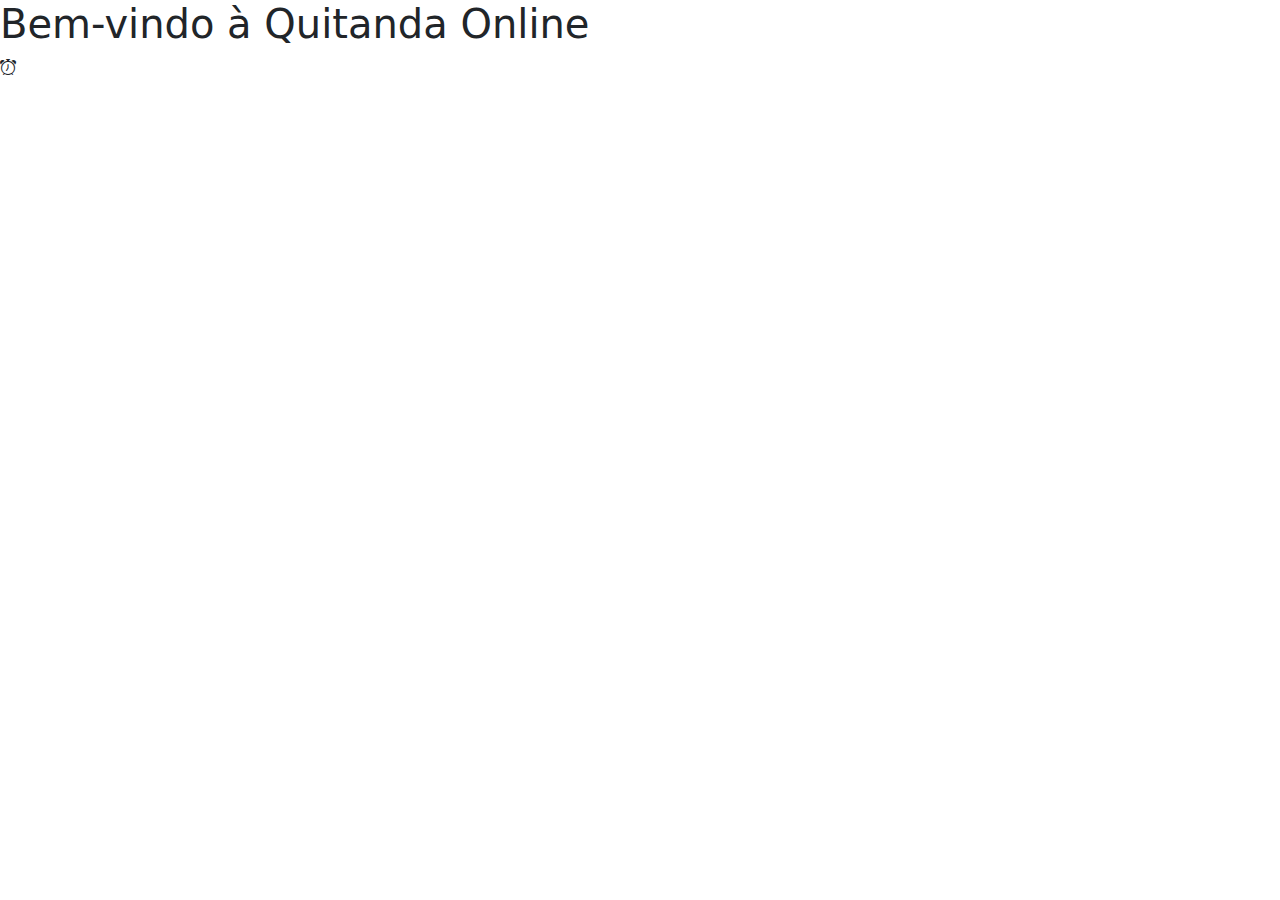
==== index.html @ 16da59ee "Create index.html" ====
<!DOCTYPE html>
<html lang="pt-br">
<head>
    <meta charset="UTF-8">
    <meta http-equiv="X-UA-Compatible" content="IE=edge">
    <meta name="viewport" content="width=device-width, initial-scale=1.0">
    <link href="https://cdn.jsdelivr.net/npm/bootstrap@5.2.2/dist/css/bootstrap.min.css" rel="stylesheet">
    <link href="https://cdn.jsdelivr.net/npm/bootstrap-icons@1.10.2/font/bootstrap-icons.css" rel="stylesheet">
    <script src="https://cdn.jsdelivr.net/npm/bootstrap@5.2.2/dist/js/bootstrap.bundle.min.js" defer></script>
    
    <title>Quitanda Online :: Página Principal</title>
</head>
<body>
    <h1>Bem-vindo à Quitanda Online</h1>

    <i class="bi-alarm"></i>
</body>
</html>
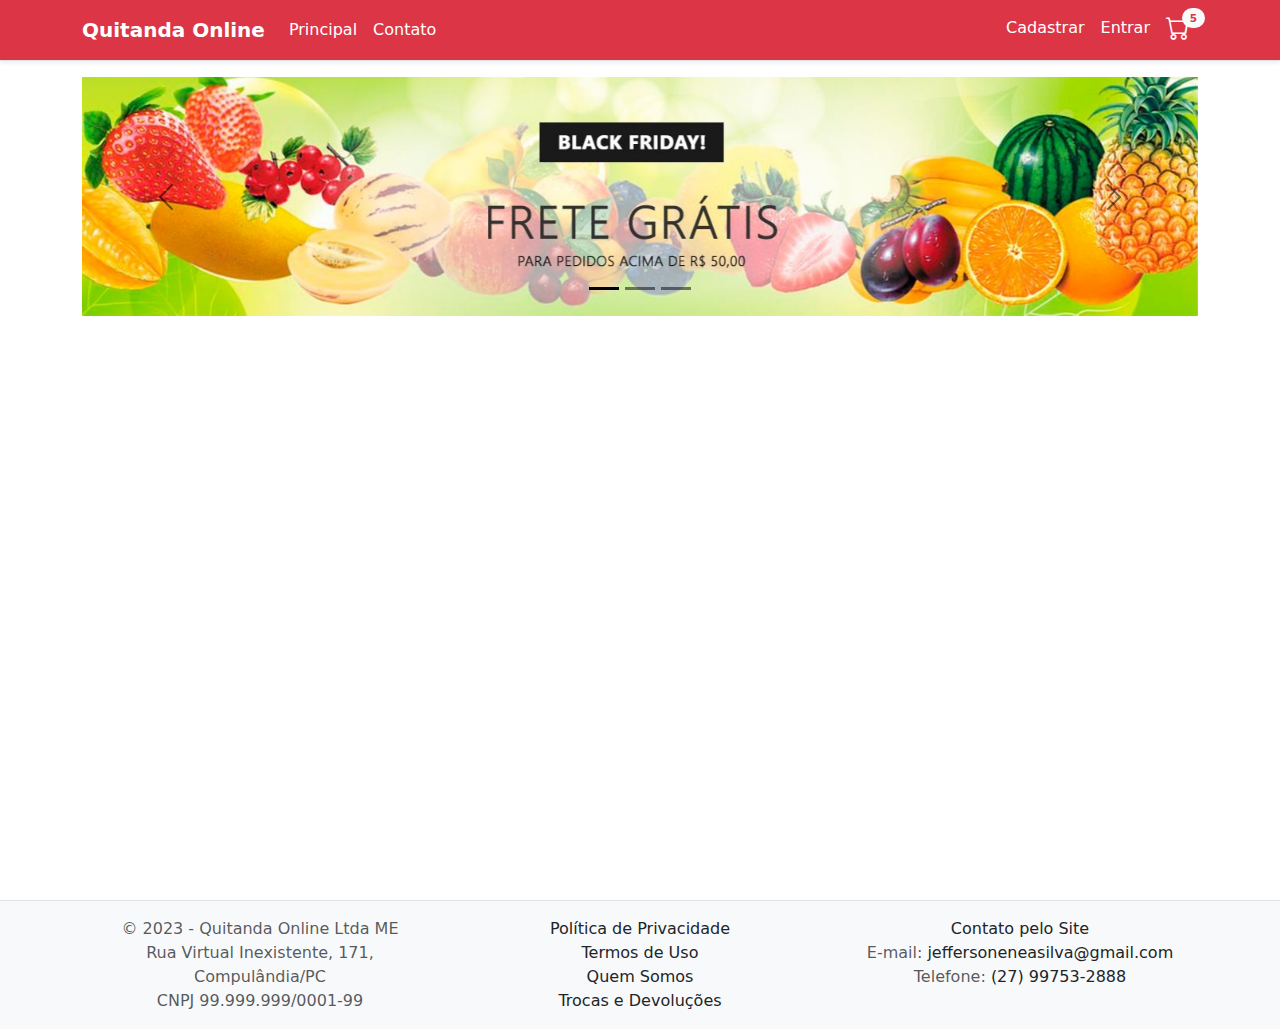
==== commit 96b8c805: "banner" ====
--- a/index.html
+++ b/index.html
@@ -1,18 +1,164 @@
 <!DOCTYPE html>
 <html lang="pt-br">
-<head>
-    <meta charset="UTF-8">
-    <meta http-equiv="X-UA-Compatible" content="IE=edge">
-    <meta name="viewport" content="width=device-width, initial-scale=1.0">
-    <link href="https://cdn.jsdelivr.net/npm/bootstrap@5.2.2/dist/css/bootstrap.min.css" rel="stylesheet">
-    <link href="https://cdn.jsdelivr.net/npm/bootstrap-icons@1.10.2/font/bootstrap-icons.css" rel="stylesheet">
-    <script src="https://cdn.jsdelivr.net/npm/bootstrap@5.2.2/dist/js/bootstrap.bundle.min.js" defer></script>
-    
-    <title>Quitanda Online :: Página Principal</title>
-</head>
-<body>
-    <h1>Bem-vindo à Quitanda Online</h1>
-
-    <i class="bi-alarm"></i>
+    <head>
+        <meta charset="UTF-8">
+        <meta http-equiv="X-UA-Compatible" content="IE=edge">
+        <meta name="viewport" content="width=device-width, initial-scale=1.0">
+        <link href="https://cdn.jsdelivr.net/npm/bootstrap@5.2.2/dist/css/bootstrap.min.css" rel="stylesheet">
+        <link href="https://cdn.jsdelivr.net/npm/bootstrap-icons@1.10.2/font/bootstrap-icons.css" rel="stylesheet">
+        <script src="https://cdn.jsdelivr.net/npm/bootstrap@5.2.2/dist/js/bootstrap.bundle.min.js" defer></script>
+        <link rel="shortcut icon" href="img/favicon/favicon.ico" type="image/x-icon">
+        <link rel="stylesheet" href="css/estilos.css">
+        <title>Quitanda Online :: Página Principal</title>
+    </head>
+    <body>
+        <div class="d-flex flex-column wrapper">
+            <nav class="navbar navbar-expand-lg navbar-dark bg-danger border-bottom shadow-sm mb-3">
+                <div class="container">
+                    <a class="navbar-brand" href="/">
+                        <b>Quitanda Online</b>
+                    </a>
+                    <button
+                        class="navbar-toggler"
+                        type="button"
+                        data-bs-toggle="collapse"
+                        data-bs-target=".navbar-collapse"
+                    >
+                        <span class="navbar-toggler-icon"></span>
+                    </button>
+                    <div class="collapse navbar-collapse">
+                        <ul class="navbar-nav flex-grow-1">
+                            <li class="nav-item">
+                                <a class="nav-link text-white" href="index.html">Principal</a>
+                            </li>
+                            <li class="nav-item">
+                                <a class="nav-link text-white" href="contato.html">Contato</a>
+                            </li>
+                        </ul>
+                        <div class="align-self-end">
+                            <ul class="navbar-nav">
+                                <li class="nav-item">
+                                    <a href="cadastro.html" class="nav-link text-white">Cadastrar</a>
+                                </li>
+                                <li class="nav-item">
+                                    <a href="login.html" class="nav-link text-white">Entrar</a>
+                                </li>
+                                <li class="nav-item">
+                                    <span class="badge rounded-pill bg-light text-danger position-absolute ms-4 mt-0" title="5 produto(s) no carrinho">
+                                        <small>5</small>
+                                    </span>
+                                    <a href="carrinho.html" class="nav-link text-white">
+                                        <i class="bi-cart" style="font-size: 24px;line-height: 24px;"></i>
+                                    </a>
+                                </li>
+                            </ul>
+                        </div>
+                    </div>
+                </div>
+            </nav>
+            <div class="container">
+                <div id="carouselMain" class="carousel slide carousel-dark" data-bs-ride="carousel">
+                    <div class="carousel-indicators">
+                        <button
+                            type="button"
+                            data-bs-target="#carouselMain"
+                            data-bs-slide-to="0"
+                            class="active"
+                        ></button>
+                        <button
+                            type="button"
+                            data-bs-target="#carouselMain"
+                            data-bs-slide-to="1"
+                        ></button>
+                        <button
+                            type="button"
+                            data-bs-target="#carouselMain"
+                            data-bs-slide-to="2"
+                        ></button>
+                    </div>
+                    <div class="carousel-inner">
+                        <div class="carousel-item active" data-bs-interval="3000">
+                            <img src="img/slides/slide01.jpg" class="d-none d-md-block w-100" alt="">
+                            <img src="img/slides/slide01small.jpg" class="d-block d-md-none w-100" alt="">
+                        </div>
+                        <div class="carousel-item" data-bs-interval="3000">
+                            <img src="img/slides/slide01.jpg" class="d-none d-md-block w-100" alt="">
+                            <img src="img/slides/slide01small.jpg" class="d-block d-md-none w-100" alt="">
+                        </div>
+                        <div class="carousel-item" data-bs-interval="3000">
+                            <img src="img/slides/slide01.jpg" class="d-none d-md-block w-100" alt="">
+                            <img src="img/slides/slide01small.jpg" class="d-block d-md-none w-100" alt="">
+                        </div>
+                    </div>
+                    <button
+                        class="carousel-control-prev"
+                        type="button"
+                        data-bs-target="#carouselMain"
+                        data-bs-slide="prev"
+                    >
+                        <span class="carousel-control-prev-icon" aria-hidden="true"></span>
+                        <span class="visually-hidden">Anterior</span>
+                    </button>
+                    <button
+                        class="carousel-control-next"
+                        type="button"
+                        data-bs-target="#carouselMain"
+                        data-bs-slide="next"
+                    >
+                        <span class="carousel-control-next-icon" aria-hidden="true"></span>
+                        <span class="visually-hidden">Próximo</span>
+                    </button>
+                </div>
+            </div>
+            <main class="flex-fill">
+                <div class="container"></div>
+            </div>
+        </main>
+        <footer class="border-top text-muted bg-light">
+            <div class="container">
+                <div class="row py-3">
+                    <div class="col-12 col-md-4 text-center">
+                        &copy; 2023 - Quitanda Online Ltda ME
+                        <br>
+                        Rua Virtual Inexistente, 171, Compulândia/PC
+                        <br>
+                        CNPJ 99.999.999/0001-99
+                    </div>
+                    <div class="col-12 col-md-4 text-center">
+                        <a href="privacidade.html" class="text-decoration-none text-dark">
+                            Política de Privacidade
+                        </a>
+                        <br>
+                        <a href="termos.html" class="text-decoration-none text-dark">
+                            Termos de Uso
+                        </a>
+                        <br>
+                        <a href="quemsomos.html" class="text-decoration-none text-dark">
+                            Quem Somos
+                        </a>
+                        <br>
+                        <a href="trocas.html" class="text-decoration-none text-dark">
+                            Trocas e Devoluções
+                        </a>
+                    </div>
+                    <div class="col-12 col-md-4 text-center">
+                        <a href="Contato.html" class="text-decoration-none text-dark">
+                            Contato pelo Site
+                        </a>
+                        <br>
+                        E-mail:
+                        <a href="mailto:jeffersoneneassilva@gmail.com" class="text-decoration-none text-dark">
+                            jeffersoneneasilva@gmail.com
+                        </a>
+                        <br>
+                        Telefone:
+                        <a href="phone:27997532888" class="text-decoration-none text-dark">
+                            (27) 99753-2888
+                        </a>
+                    </div>
+                </div>
+            </div>
+        </footer>
+    </div>
 </body>
-</html>+</html>
--- a/css/estilos.css
+++ b/css/estilos.css
@@ -0,0 +1,7 @@
+body {
+    min-width: 372px;
+}
+
+.wrapper {
+    min-height: 100vh;
+}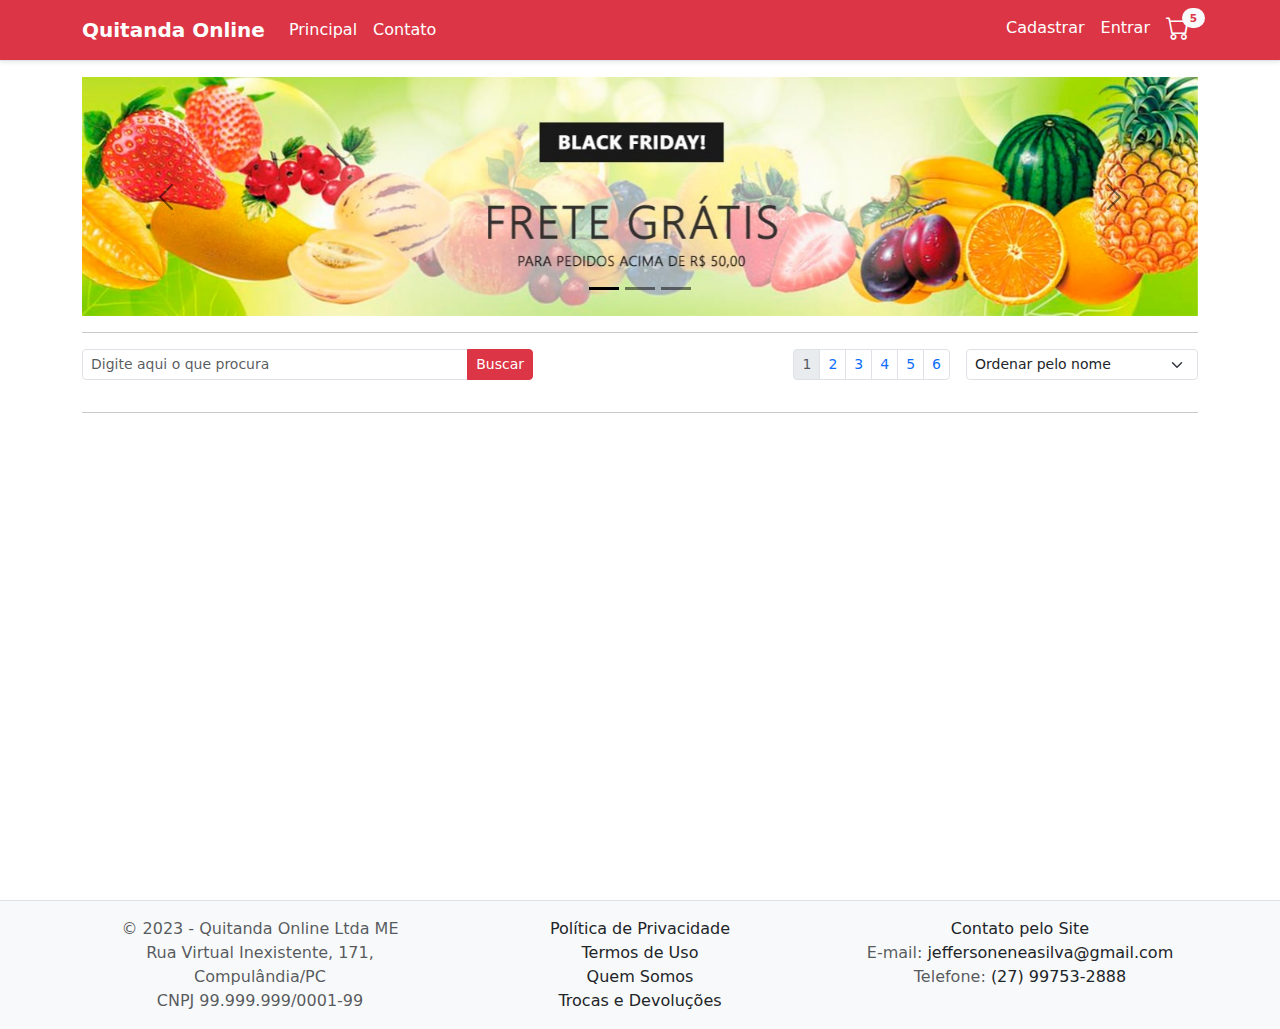
==== commit 9f1a1f59: "Update index.html" ====
--- a/index.html
+++ b/index.html
@@ -65,16 +65,8 @@
                             data-bs-slide-to="0"
                             class="active"
                         ></button>
-                        <button
-                            type="button"
-                            data-bs-target="#carouselMain"
-                            data-bs-slide-to="1"
-                        ></button>
-                        <button
-                            type="button"
-                            data-bs-target="#carouselMain"
-                            data-bs-slide-to="2"
-                        ></button>
+                        <button type="button" data-bs-target="#carouselMain" data-bs-slide-to="1"></button>
+                        <button type="button" data-bs-target="#carouselMain" data-bs-slide-to="2"></button>
                     </div>
                     <div class="carousel-inner">
                         <div class="carousel-item active" data-bs-interval="3000">
@@ -109,9 +101,62 @@
                         <span class="visually-hidden">Próximo</span>
                     </button>
                 </div>
+                <hr class="mt-3">
             </div>
             <main class="flex-fill">
-                <div class="container"></div>
+                <div class="container">
+                    <div class="row">
+                        <div class="col-12 col-md-5">
+                            <form class="justify-content-center justify-content-md-start mb-3 mb-md-0">
+                                <div class="input-group mb-3 input-group-sm">
+                                    <input type="text" class="form-control" placeholder="Digite aqui o que procura">
+                                    <button class="btn btn-danger">Buscar</button>
+                                </div>
+                            </form>
+                        </div>
+                        <div class="col-12 col-md-7">
+                            <div class="d-flex flex-row-reverse justify-content-center justify-content-md-start">
+                                <form class="d-inline-block">
+                                    <select class="form-select form-select-sm">
+                                        <option>Ordenar pelo nome</option>
+                                        <option>Ordenar pelo menor preço</option>
+                                        <option>Ordenar pelo maior preço</option>
+                                    </select>
+                                </form>
+                                <nav class="d-inline-block me-3">
+                                    <ul class="pagination pagination-sm my-0">
+                                        <li class="page-item">
+                                            <a class="page-link disabled">1</a>
+                                        </li>
+                                        <li class="page-item">
+                                            <a class="page-link">2</a>
+                                        </li>
+                                        <li class="page-item">
+                                            <a class="page-link">3</a>
+                                        </li>
+                                        <li class="page-item">
+                                            <a class="page-link">4</a>
+                                        </li>
+                                        <li class="page-item">
+                                            <a class="page-link">5</a>
+                                        </li>
+                                        <li class="page-item">
+                                            <a class="page-link">6</a>
+                                        </li>
+                                    </ul>
+                                </nav>
+                            </div>
+                        </div>
+                    </div>
+
+                    <hr class="mt-3">
+
+                    <div class="row g-3">
+                        <div class="col-12 col-sm-6 col-md-4 col-lg-3 col-xl-2">
+                            
+                        </div>
+                    </div>
+                </div>
             </div>
         </main>
         <footer class="border-top text-muted bg-light">
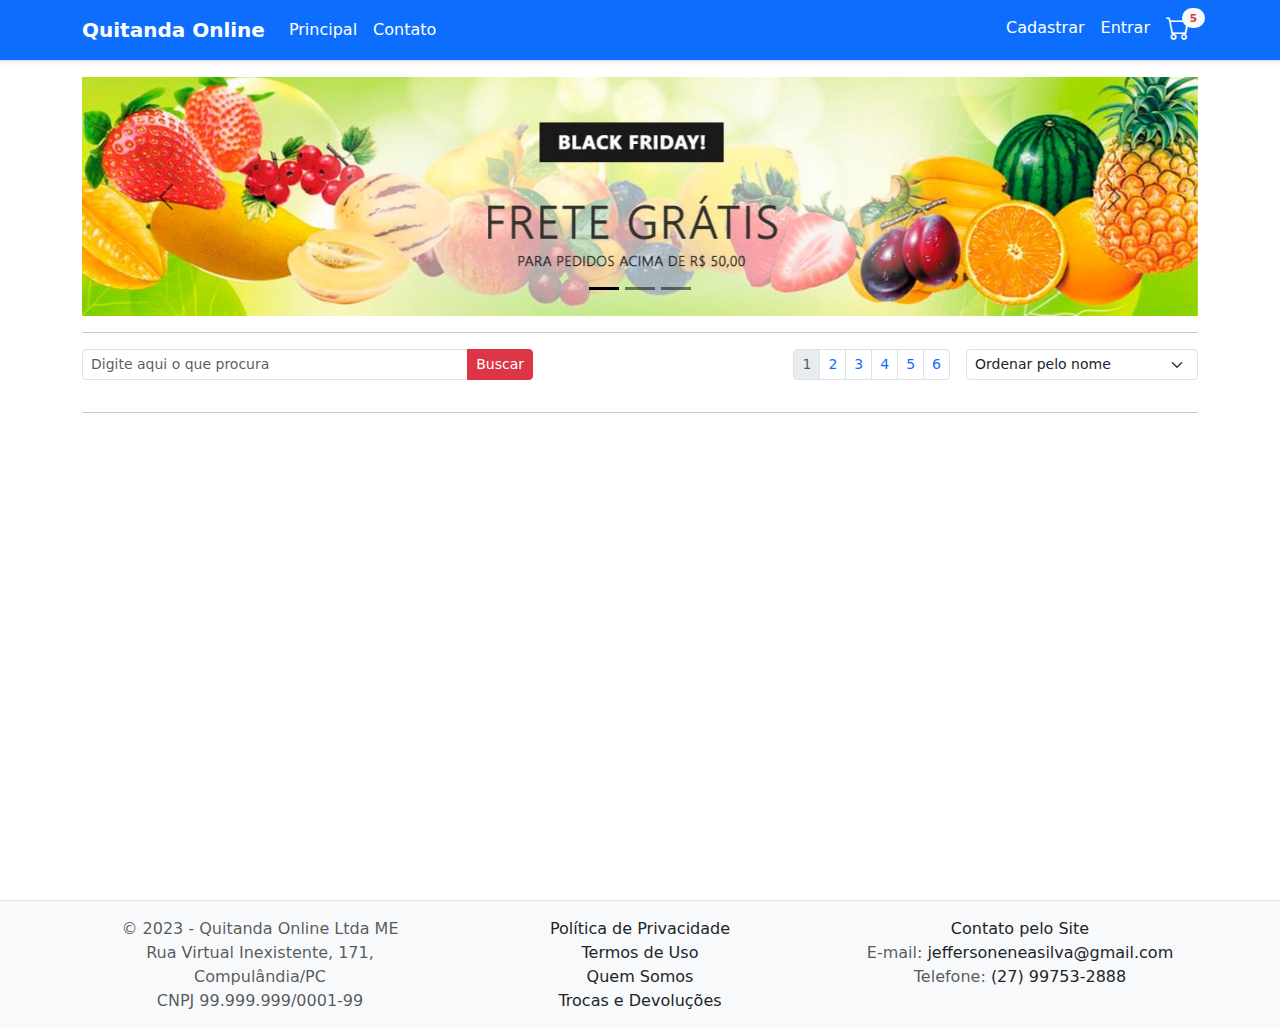
==== commit 886a546c: "att" ====
--- a/index.html
+++ b/index.html
@@ -13,7 +13,7 @@
     </head>
     <body>
         <div class="d-flex flex-column wrapper">
-            <nav class="navbar navbar-expand-lg navbar-dark bg-danger border-bottom shadow-sm mb-3">
+            <nav class="navbar navbar-expand-lg navbar-dark bg-primary border-bottom shadow-sm mb-3">
                 <div class="container">
                     <a class="navbar-brand" href="/">
                         <b>Quitanda Online</b>
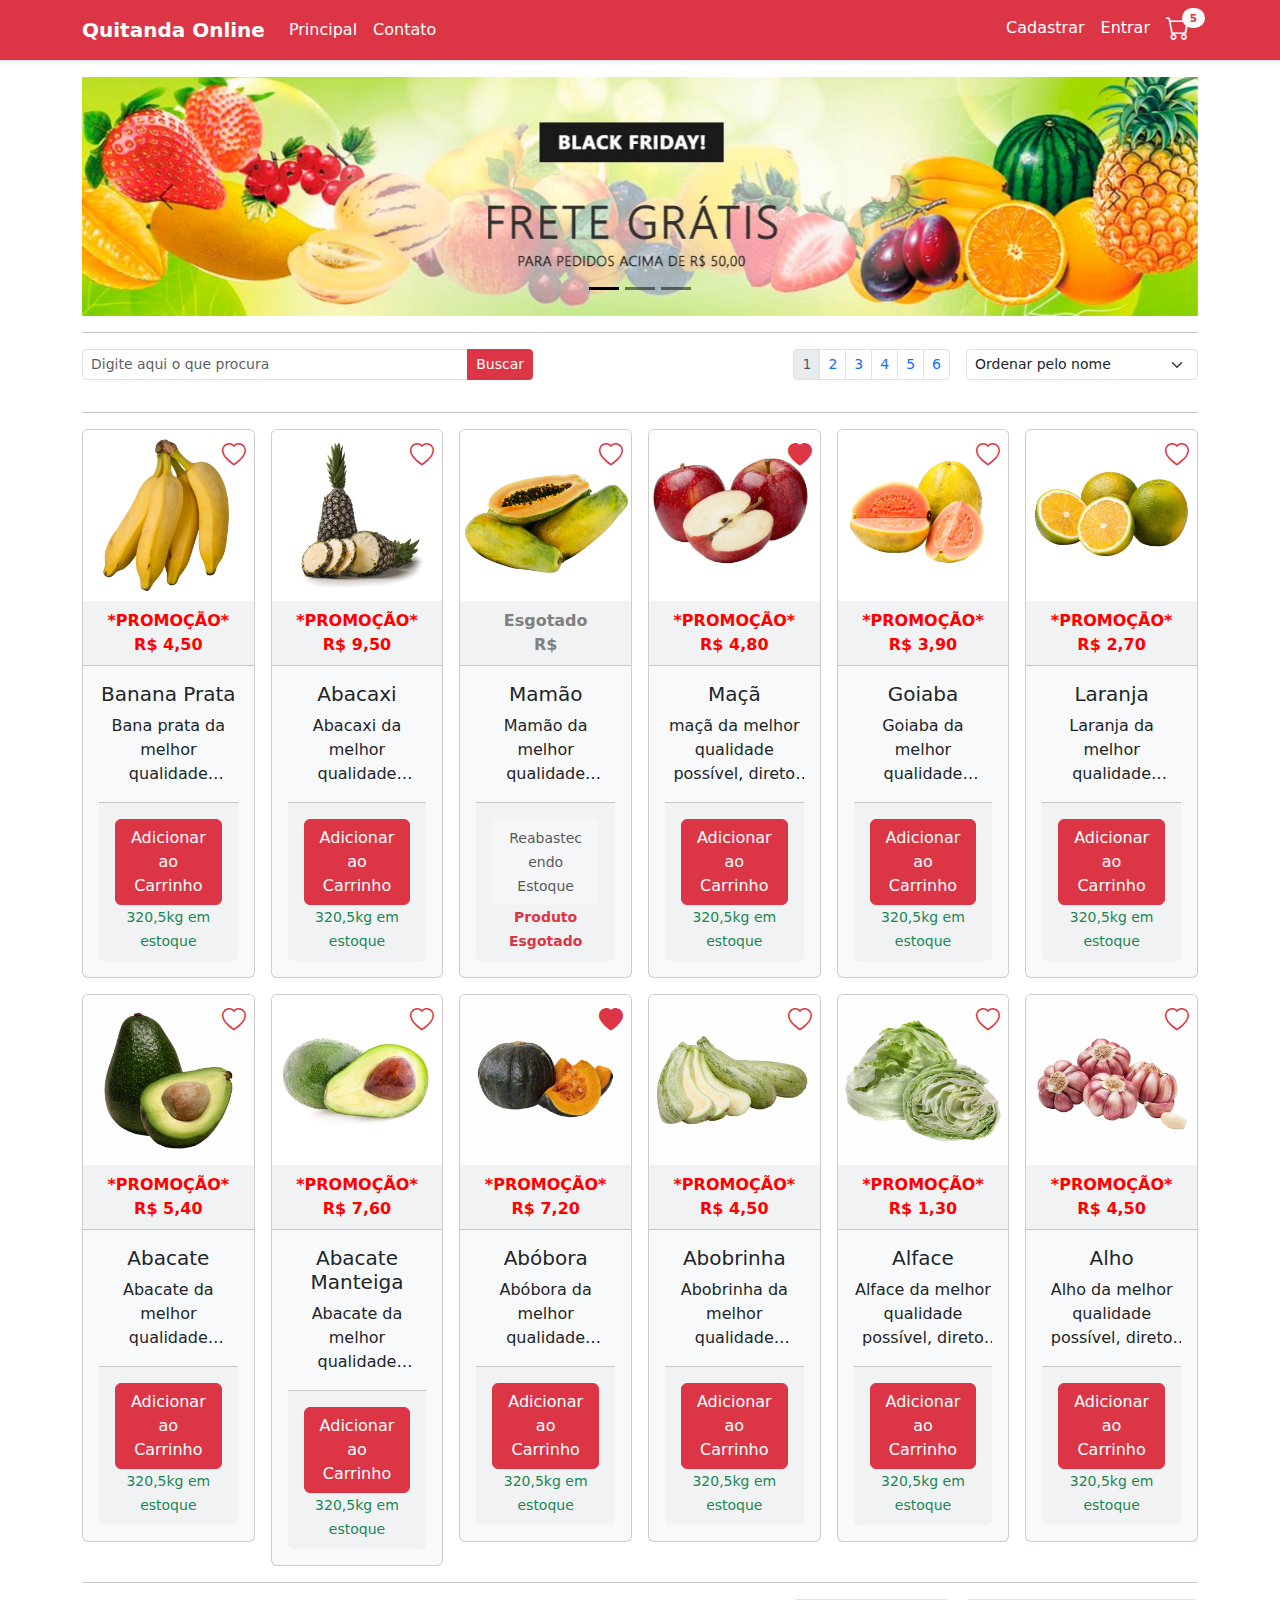
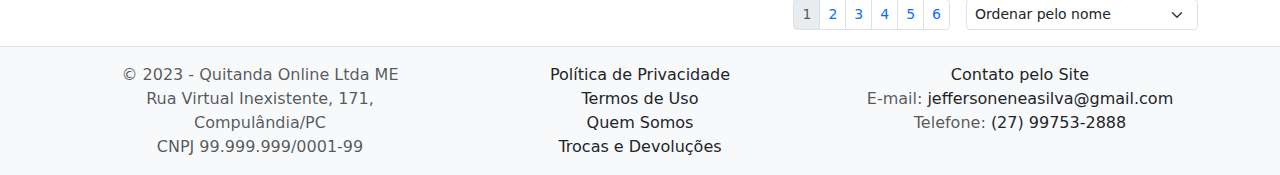
==== commit 0e8b5d76: "att-quitanda-online-28/01/2023" ====
--- a/index.html
+++ b/index.html
@@ -13,7 +13,7 @@
     </head>
     <body>
         <div class="d-flex flex-column wrapper">
-            <nav class="navbar navbar-expand-lg navbar-dark bg-primary border-bottom shadow-sm mb-3">
+            <nav class="navbar navbar-expand-lg navbar-dark bg-danger border-bottom shadow-sm mb-3">
                 <div class="container">
                     <a class="navbar-brand" href="/">
                         <b>Quitanda Online</b>
@@ -153,9 +153,350 @@
 
                     <div class="row g-3">
                         <div class="col-12 col-sm-6 col-md-4 col-lg-3 col-xl-2">
-                            
-                        </div>
-                    </div>
+                            <div class="card text-center bg-light">
+                                <a href="#" class="position-absolute end-0 p-2 text-danger">
+                                    <i class="bi-heart" style="font-size: 24px;"></i>
+                                </a>
+                                <img src="img/produtos/000001.jpg" class="card-img-top" alt="banana">
+                                <div class="card-header" style="color: red;">
+                                     <b>*PROMOÇÃO*<br>
+                                    R$ 4,50
+                                </b>
+                                </div>
+                                <div class="card-body">
+                                    <h5 class="card-title">Banana Prata</h5>
+                                    <p class="card-text truncar-3l">
+                                        Bana prata da melhor qualidade possível, direto do produtor rural para a sua mesa.
+                                    </p>
+                                    <div class="card-footer">
+                                        <a href="carrinho.html" class="btn btn-danger mt-2 d-block">
+                                            Adicionar ao Carrinho
+                                        </a>
+                                        <small class="text-success">320,5kg em estoque</small>
+                                    </div>
+                                </div>
+                            </div>
+                        </div>
+                        <div class="col-12 col-sm-6 col-md-4 col-lg-3 col-xl-2">
+                            <div class="card text-center bg-light">
+                                <a href="#" class="position-absolute end-0 p-2 text-danger">
+                                    <i class="bi-heart" style="font-size: 24px;"></i>
+                                </a>
+                                <img src="img/produtos/000002.jpg" class="card-img-top" alt="banana">
+                                <div class="card-header" style="color: red;">
+                                     <b>*PROMOÇÃO*<br>
+                                    R$ 9,50
+                                </b>
+                                </div>
+                                <div class="card-body">
+                                    <h5 class="card-title">Abacaxi</h5>
+                                    <p class="card-text truncar-3l">
+                                        Abacaxi da melhor qualidade possível, direto do produtor rural para a sua mesa.
+                                    </p>
+                                    <div class="card-footer">
+                                        <a href="carrinho.html" class="btn btn-danger mt-2 d-block">
+                                            Adicionar ao Carrinho
+                                        </a>
+                                        <small class="text-success">320,5kg em estoque</small>
+                                    </div>
+                                </div>
+                            </div>
+                        </div>
+                        <div class="col-12 col-sm-6 col-md-4 col-lg-3 col-xl-2">
+                            <div class="card text-center bg-light">
+                                <a href="#" class="position-absolute end-0 p-2 text-danger">
+                                    <i class="bi-heart" style="font-size: 24px;"></i>
+                                </a>
+                                <img src="img/produtos/000003.jpg" class="card-img-top" alt="banana">
+                                <div class="card-header" style="color: grey;">
+                                     <b>Esgotado<br>
+                                    R$
+                                </b>
+                                </div>
+                                <div class="card-body">
+                                    <h5 class="card-title">Mamão</h5>
+                                    <p class="card-text truncar-3l">
+                                        Mamão da melhor qualidade possível, direto do produtor rural para a sua mesa.
+                                    </p>
+                                    <div class="card-footer">
+                                        <a href="#" class="btn btn-light disabled mt-2 d-block">
+                                            <small>Reabastecendo Estoque</small>
+                                        </a>
+                                        <small class="text-danger">
+                                            <b>
+                                                Produto Esgotado
+                                            </b>
+                                        </small>
+                                    </div>
+                                </div>
+                            </div>
+                        </div>
+                        <div class="col-12 col-sm-6 col-md-4 col-lg-3 col-xl-2">
+                            <div class="card text-center bg-light">
+                                <a href="#" class="position-absolute end-0 p-2 text-danger">
+                                    <i class="bi-heart-fill" style="font-size: 24px;"></i>
+                                </a>
+                                <img src="img/produtos/000004.jpg" class="card-img-top" alt="banana">
+                                <div class="card-header" style="color: red;">
+                                     <b>*PROMOÇÃO*<br>
+                                    R$ 4,80
+                                </b>
+                                </div>
+                                <div class="card-body">
+                                    <h5 class="card-title">Maçã</h5>
+                                    <p class="card-text truncar-3l">
+                                        maçã da melhor qualidade possível, direto do produtor rural para a sua mesa.
+                                    </p>
+                                    <div class="card-footer">
+                                        <a href="carrinho.html" class="btn btn-danger mt-2 d-block">
+                                            Adicionar ao Carrinho
+                                        </a>
+                                        <small class="text-success">320,5kg em estoque</small>
+                                    </div>
+                                </div>
+                            </div>
+                        </div>
+                        <div class="col-12 col-sm-6 col-md-4 col-lg-3 col-xl-2">
+                            <div class="card text-center bg-light">
+                                <a href="#" class="position-absolute end-0 p-2 text-danger">
+                                    <i class="bi-heart" style="font-size: 24px;"></i>
+                                </a>
+                                <img src="img/produtos/000005.jpg" class="card-img-top" alt="banana">
+                                <div class="card-header" style="color: red;">
+                                     <b>*PROMOÇÃO*<br>
+                                    R$ 3,90
+                                </b>
+                                </div>
+                                <div class="card-body">
+                                    <h5 class="card-title">Goiaba</h5>
+                                    <p class="card-text truncar-3l">
+                                        Goiaba da melhor qualidade possível, direto do produtor rural para a sua mesa.
+                                    </p>
+                                    <div class="card-footer">
+                                        <a href="carrinho.html" class="btn btn-danger mt-2 d-block">
+                                            Adicionar ao Carrinho
+                                        </a>
+                                        <small class="text-success">320,5kg em estoque</small>
+                                    </div>
+                                </div>
+                            </div>
+                        </div>
+                        <div class="col-12 col-sm-6 col-md-4 col-lg-3 col-xl-2">
+                            <div class="card text-center bg-light">
+                                <a href="#" class="position-absolute end-0 p-2 text-danger">
+                                    <i class="bi-heart" style="font-size: 24px;"></i>
+                                </a>
+                                <img src="img/produtos/000006.jpg" class="card-img-top" alt="banana">
+                                <div class="card-header" style="color: red;">
+                                     <b>*PROMOÇÃO*<br>
+                                    R$ 2,70
+                                </b>
+                                </div>
+                                <div class="card-body">
+                                    <h5 class="card-title">Laranja</h5>
+                                    <p class="card-text truncar-3l">
+                                        Laranja da melhor qualidade possível, direto do produtor rural para a sua mesa.
+                                    </p>
+                                    <div class="card-footer">
+                                        <a href="carrinho.html" class="btn btn-danger mt-2 d-block">
+                                            Adicionar ao Carrinho
+                                        </a>
+                                        <small class="text-success">320,5kg em estoque</small>
+                                    </div>
+                                </div>
+                            </div>
+                        </div>
+                        <div class="col-12 col-sm-6 col-md-4 col-lg-3 col-xl-2">
+                            <div class="card text-center bg-light">
+                                <a href="#" class="position-absolute end-0 p-2 text-danger">
+                                    <i class="bi-heart" style="font-size: 24px;"></i>
+                                </a>
+                                <img src="img/produtos/000007.jpg" class="card-img-top" alt="banana">
+                                <div class="card-header" style="color: red;">
+                                     <b>*PROMOÇÃO*<br>
+                                    R$ 5,40
+                                </b>
+                                </div>
+                                <div class="card-body">
+                                    <h5 class="card-title">Abacate</h5>
+                                    <p class="card-text truncar-3l">
+                                        Abacate da melhor qualidade possível, direto do produtor rural para a sua mesa.
+                                    </p>
+                                    <div class="card-footer">
+                                        <a href="carrinho.html" class="btn btn-danger mt-2 d-block">
+                                            Adicionar ao Carrinho
+                                        </a>
+                                        <small class="text-success">320,5kg em estoque</small>
+                                    </div>
+                                </div>
+                            </div>
+                        </div>
+                        <div class="col-12 col-sm-6 col-md-4 col-lg-3 col-xl-2">
+                            <div class="card text-center bg-light">
+                                <a href="#" class="position-absolute end-0 p-2 text-danger">
+                                    <i class="bi-heart" style="font-size: 24px;"></i>
+                                </a>
+                                <img src="img/produtos/000008.jpg" class="card-img-top" alt="banana">
+                                <div class="card-header" style="color: red;">
+                                     <b>*PROMOÇÃO*<br>
+                                    R$ 7,60
+                                </b>
+                                </div>
+                                <div class="card-body">
+                                    <h5 class="card-title">Abacate Manteiga</h5>
+                                    <p class="card-text truncar-3l">
+                                        Abacate da melhor qualidade possível, direto do produtor rural para a sua mesa.
+                                    </p>
+                                    <div class="card-footer">
+                                        <a href="carrinho.html" class="btn btn-danger mt-2 d-block">
+                                            Adicionar ao Carrinho
+                                        </a>
+                                        <small class="text-success">320,5kg em estoque</small>
+                                    </div>
+                                </div>
+                            </div>
+                        </div>
+                        <div class="col-12 col-sm-6 col-md-4 col-lg-3 col-xl-2">
+                            <div class="card text-center bg-light">
+                                <a href="#" class="position-absolute end-0 p-2 text-danger">
+                                    <i class="bi-heart-fill" style="font-size: 24px;"></i>
+                                </a>
+                                <img src="img/produtos/000009.jpg" class="card-img-top" alt="banana">
+                                <div class="card-header" style="color: red;">
+                                     <b>*PROMOÇÃO*<br>
+                                    R$ 7,20
+                                </b>
+                                </div>
+                                <div class="card-body">
+                                    <h5 class="card-title">Abóbora</h5>
+                                    <p class="card-text truncar-3l">
+                                        Abóbora da melhor qualidade possível, direto do produtor rural para a sua mesa.
+                                    </p>
+                                    <div class="card-footer">
+                                        <a href="carrinho.html" class="btn btn-danger mt-2 d-block">
+                                            Adicionar ao Carrinho
+                                        </a>
+                                        <small class="text-success">320,5kg em estoque</small>
+                                    </div>
+                                </div>
+                            </div>
+                        </div>
+                        <div class="col-12 col-sm-6 col-md-4 col-lg-3 col-xl-2">
+                            <div class="card text-center bg-light">
+                                <a href="#" class="position-absolute end-0 p-2 text-danger">
+                                    <i class="bi-heart" style="font-size: 24px;"></i>
+                                </a>
+                                <img src="img/produtos/000010.jpg" class="card-img-top" alt="banana">
+                                <div class="card-header" style="color: red;">
+                                     <b>*PROMOÇÃO*<br>
+                                    R$ 4,50
+                                </b>
+                                </div>
+                                <div class="card-body">
+                                    <h5 class="card-title">Abobrinha</h5>
+                                    <p class="card-text truncar-3l">
+                                        Abobrinha da melhor qualidade possível, direto do produtor rural para a sua mesa.
+                                    </p>
+                                    <div class="card-footer">
+                                        <a href="carrinho.html" class="btn btn-danger mt-2 d-block">
+                                            Adicionar ao Carrinho
+                                        </a>
+                                        <small class="text-success">320,5kg em estoque</small>
+                                    </div>
+                                </div>
+                            </div>
+                        </div>
+                        <div class="col-12 col-sm-6 col-md-4 col-lg-3 col-xl-2">
+                            <div class="card text-center bg-light">
+                                <a href="#" class="position-absolute end-0 p-2 text-danger">
+                                    <i class="bi-heart" style="font-size: 24px;"></i>
+                                </a>
+                                <img src="img/produtos/000011.jpg" class="card-img-top" alt="banana">
+                                <div class="card-header" style="color: red;">
+                                     <b>*PROMOÇÃO*<br>
+                                    R$ 1,30
+                                </b>
+                                </div>
+                                <div class="card-body">
+                                    <h5 class="card-title">Alface</h5>
+                                    <p class="card-text truncar-3l">
+                                        Alface da melhor qualidade possível, direto do produtor rural para a sua mesa.
+                                    </p>
+                                    <div class="card-footer">
+                                        <a href="carrinho.html" class="btn btn-danger mt-2 d-block">
+                                            Adicionar ao Carrinho
+                                        </a>
+                                        <small class="text-success">320,5kg em estoque</small>
+                                    </div>
+                                </div>
+                            </div>
+                        </div>
+                        <div class="col-12 col-sm-6 col-md-4 col-lg-3 col-xl-2">
+                            <div class="card text-center bg-light">
+                                <a href="#" class="position-absolute end-0 p-2 text-danger">
+                                    <i class="bi-heart" style="font-size: 24px;"></i>
+                                </a>
+                                <img src="img/produtos/000012.jpg" class="card-img-top" alt="banana">
+                                <div class="card-header" style="color: red;">
+                                     <b>*PROMOÇÃO*<br>
+                                    R$ 4,50
+                                </b>
+                                </div>
+                                <div class="card-body">
+                                    <h5 class="card-title">Alho</h5>
+                                    <p class="card-text truncar-3l">
+                                        Alho da melhor qualidade possível, direto do produtor rural para a sua mesa.
+                                    </p>
+                                    <div class="card-footer">
+                                        <a href="carrinho.html" class="btn btn-danger mt-2 d-block">
+                                            Adicionar ao Carrinho
+                                        </a>
+                                        <small class="text-success">320,5kg em estoque</small>
+                                    </div>
+                                </div>
+                            </div>
+                        </div>
+                    </div>
+
+                    <hr class="mt-3">
+
+                     <div class="row pb-3">
+                        <div class="col-12">
+                            <div class="d-flex flex-row-reverse justify-content-center justify-content-md-start">
+                                <form class="d-inline-block">
+                                    <select class="form-select form-select-sm">
+                                        <option>Ordenar pelo nome</option>
+                                        <option>Ordenar pelo menor preço</option>
+                                        <option>Ordenar pelo maior preço</option>
+                                    </select>
+                                </form>
+                                <nav class="d-inline-block me-3">
+                                    <ul class="pagination pagination-sm my-0">
+                                        <li class="page-item">
+                                            <a class="page-link disabled">1</a>
+                                        </li>
+                                        <li class="page-item">
+                                            <a class="page-link">2</a>
+                                        </li>
+                                        <li class="page-item">
+                                            <a class="page-link">3</a>
+                                        </li>
+                                        <li class="page-item">
+                                            <a class="page-link">4</a>
+                                        </li>
+                                        <li class="page-item">
+                                            <a class="page-link">5</a>
+                                        </li>
+                                        <li class="page-item">
+                                            <a class="page-link">6</a>
+                                        </li>
+                                    </ul>
+                                </nav>
+                            </div>
+                        </div>
+                    </div>
+
+
                 </div>
             </div>
         </main>
--- a/css/estilos.css
+++ b/css/estilos.css
@@ -4,4 +4,23 @@
 
 .wrapper {
     min-height: 100vh;
+}
+
+p.truncar-3l {
+    display: -webkit-box;
+    -webkit-line-clamp: 3;
+    -webkit-box-orient: vertical;
+    overflow: hidden;
+    text-overflow: ellipsis;
+}
+
+@media screen and (max-width:469px) {
+    .mt-xs-3 {
+        margin-top: 1rem;
+    }
+}
+
+.flex-even {
+    flex: 1;
+    min-width: 300px;
 }